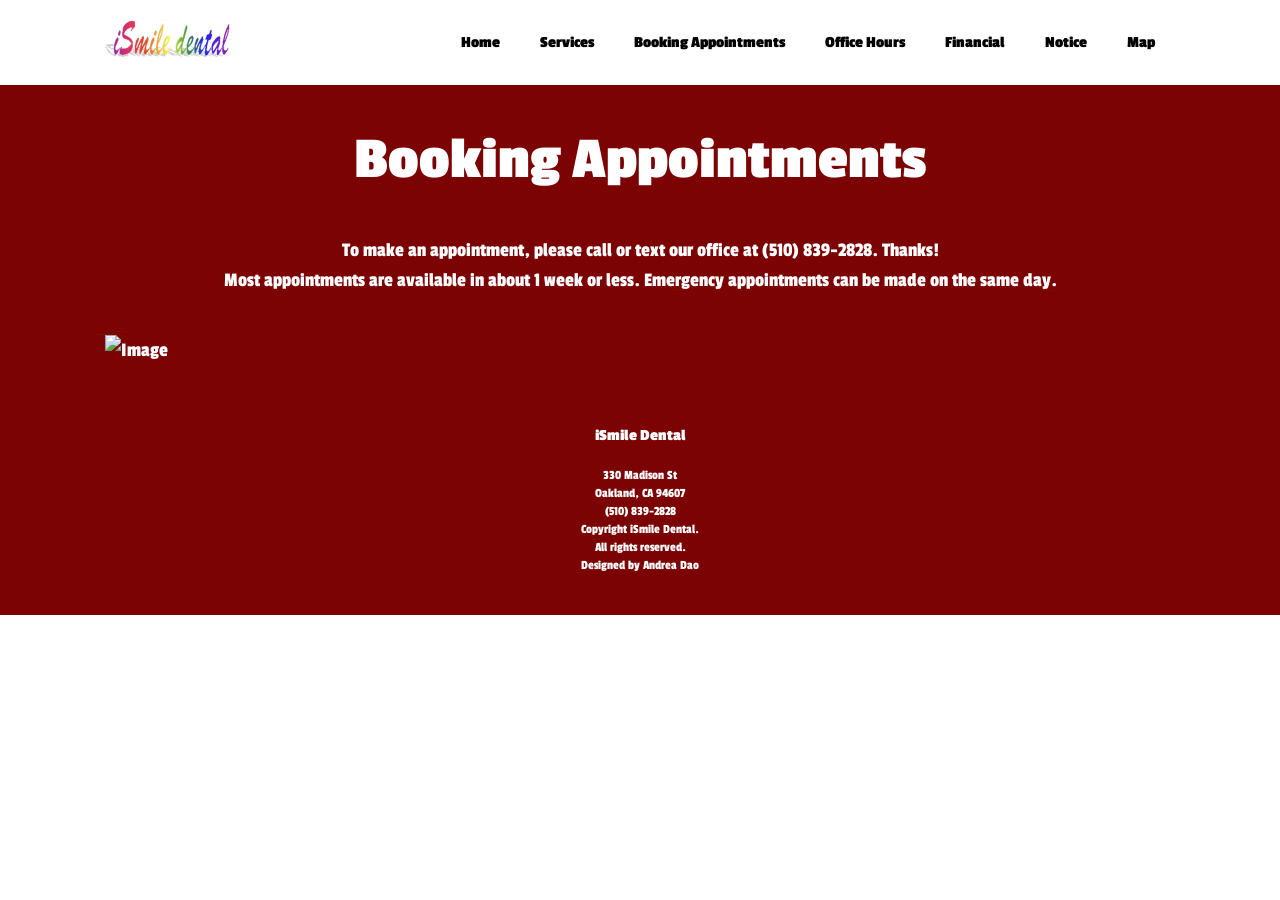
==== booking.html @ e90bde4b "initial commit" ====
<!DOCTYPE html>
<html lang="en">
<head>
    <meta charset="UTF-8">
    <meta name="viewport" content="width=device-width, initial-scale=1.0">
    <title>Booking Appointments</title>
    <link rel="preconnect" href="https://fonts.googleapis.com">
    <link rel="preconnect" href="https://fonts.gstatic.com" crossorigin>
    <link href="https://fonts.googleapis.com/css2?family=Passion+One:wght@400;700;900&display=swap" rel="stylesheet">
    <link rel="stylesheet" href="css/style.css">
    <link rel="shortcut icon" href = "images/tooth.jpg" type = "image/x-icon">
</head>
<body>
    <nav class="navbar">
        <div class="container">
            <div class="logo">
                <a href="index.html">
                    <img src="images/smalllogo.png" alt="logo">
                </a>
            </div>
            <div class="main-menu">
                <ul>
                    <li><a href="index.html">Home</a></li>
                    <li><a href="services.html">Services</a></li>
                    <li><a href="booking.html">Booking Appointments</a></li>
                    <li><a href="hours.html">Office Hours</a></li>
                    <li><a href="financial.html">Financial</a></li>
                    <li><a href="notice.html">Notice</a></li>
                    <li><a href="map.html">Map</a></li>
                </ul>
            </div>
            <button class="hamburger-button">
                <div class="hamburger-line"></div>
                <div class="hamburger-line"></div>
                <div class="hamburger-line"></div>
            </button>
            <div class="mobile-menu">
                <ul>
                    <li><a href="index.html">Home</a></li>
                    <li><a href="services.html">Services</a></li>
                    <li><a href="booking.html">Booking <br>Appointments</a></li>
                    <li><a href="hours.html">Office Hours</a></li>
                    <li><a href="financial.html">Financial</a></li>
                    <li><a href="notice.html">Notice</a></li>
                    <li><a href="map.html">Map</a></li>
                </ul>
            </div>
        </div>
    </nav>
    <section class ="ba">
        <div class="container">
                <div class="card-centered">
                    <div class="ba-heading">
                    <h2> Booking Appointments </h2>
                    </div>
                    <p> To make an appointment, please call or text our office at (510) 839-2828. Thanks! <br>Most appointments are available in about 1 week or less. Emergency appointments can be made on the same day.</p>
                </div>
                <div class="ba-image">
                    <img src = "images/baimg.png" alt = "Image">
                </div>
        </div>
    <section>
        <footer class ="footer" color = var(--primary-color)>
            <div class="mycontainer">
                <h5 class = "foot-size"> iSmile Dental </h5>
                    <p class = "foot-size-body"> 330 Madison St<br>Oakland, CA 94607 <br> (510) 839-2828 <br> Copyright iSmile Dental. <br> All rights reserved. <br> Designed by Andrea Dao
                    </p>
            </div>
        </footer>
        <script src="js/main.js"></script>
</body>
</html>
---- css/style.css ----
* {
    box-sizing: border-box;
    margin: 0;
    padding: 0;
}

:root {
    --primary-color: #ff0000;
    --dark-red: #7b0303;
}

body {
    font-family: 'Passion One', static;
    font-size: 20px;
    line-height: 1.5;
    background: #fff;
}

a {
    text-decoration: none;
    color: #000;
}

ul {
    list-style: none;
}

ol {
    padding-left: 0px;
}

img {
    max-width: 100%;
}

/* Navbar */
.navbar {
    background: #fff;
    padding: 20px;
    font-size: 16px;
}

.navbar .container {
    display: flex;
    justify-content: space-between;
    align-items: center;
}

.navbar .main-menu ul {
    display: flex;
}

.navbar ul li a {
    padding: 10px 20px;
    display: block;
    font-weight: 600;
    transition: 0.5s;
}

.navbar ul li a:hover {
    color: var(--primary-color);
}

/* Flex */

.flex-parent {
    max-width: 1100px;
    width:100%;
    display: flex;
}

.flex-child-element {
    width:100%;
    flex: 1;
    padding: 10px;
    margin: 30px;
}

.flex-child-element:first-child {
    margin-left: 20px;
}

/* Home */

.home {
    margin-bottom: 0px;
}

.home .home-content {
    width: 100%;
}

.home .home-text {
    margin-bottom: 20px;
}

.home .home-blocks {
    margin-bottom: 20px;
    display: table-cell;
    padding: 30px
}

.home .home-image {
    margin-top: 20px;
}

/* Services */

.services {
    margin-bottom: 0px;
    background-color: var(--dark-red);
    color: #fff;
}

.services-grid {
    display: grid;
    grid-template-columns: 1fr 1fr;
    gap: 30px;
}

.services .services-heading {
    width: 100%;
    font-size: 200%;
}

.services .services-text {
    margin-bottom: 20px;
}
.services .services-image {
    margin-top: 20px;
    margin-bottom: 20px;
}

.services .services-content {
    width: 100%;
}

/* Booking Appointments */

.ba {
    margin-bottom: 0px;
    background-color: var(--dark-red);
    color: #fff;
}

.ba .ba-heading {
    width: 100%;
    font-size: 200%;
    padding: 30px;
}

.ba .ba-text {
    margin-bottom: 20px;
}
.ba .ba-image {
    padding-top: 20px;
    margin-top: 20px;
    margin-bottom: 20px;
}

.ba .ba-container {
    display: flex;
    justify-content: center;
}

/* Office Hours */

.oh {
    margin-bottom: 0px;
    background-color: #fff;
    color: #000;
}

.oh .oh-heading {
    width: 100%;
    font-size: 200%;
    padding: 30px;
    text-align: center;
}

.oh .oh-text {
    margin-bottom: 20px;
    text-align: center;
}
.oh .oh-image {
    padding-top: 20px;
    margin-top: 20px;
    margin-bottom: 20px;
}

.oh .oh-container {
    display: flex;
    justify-content: center;
}

/* Financial */

.fin {
    margin-bottom: 0px;
    background-color: #fff;
    color: #000;
}

.fin .big-heading {
    width: 100%;
    font-size: 500%;
    padding: 30px;
    text-align: center;
}

.fin .fin-heading {
    width: 100%;
    font-size: 200%;
    padding: 30px;
    text-align: center;
}

.fin .fin-text {
    margin-bottom: 20px;
    font-size:150%;
    text-align: center;
}
.fin .fin-image {
    padding-top: 20px;
    margin-top: 20px;
    margin-bottom: 20px;
}

.fin .fin-container {
    display: flex;
    justify-content: center;
}

/* Notice */

.noti {
    margin-bottom: 00px;
    background-color: #fff;
    color: #000;
}

.noti .noti-big-heading {
    width: 100%;
    font-size: 500%;
    padding: 30px;
    text-align: center;
}

.noti .noti-heading {
    width: 100%;
    font-size: 200%;
    padding-top: 20px;
    text-align: center;
    padding-bottom:0px;
}

.noti .noti-text {
    margin-bottom: 20px;
    font-size:150%;
    text-align: center;
}
.noti .noti-image {
    padding-top: 20px;
    margin-top: 20px;
    margin-bottom: 20px;
    width:50%;
    height:50%;
    display:block;
    margin-left:auto;
    margin-right:auto;
}

.noti .noti-container {
    display: flex;
    justify-content: center;
}

/* Map */

.themap {
    margin-bottom: 00px;
    background-color: #fff;
    color: #000;
}

.themap .themap-heading {
    width: 100%;
    font-size: 200%;
    padding-top: 30px;
    text-align: center;
}

.themap .themap-text {
    margin-bottom: 20px;
    font-size:150%;
    text-align: center;
}

.themap .themap-container {
    display: flex;
    justify-content: center;
}

.addspace {
    margin-top: 50px;
}

/* Utility Classes */
.container {
    max-width: 1100px;
    margin: 0 auto;
    padding: 0 15px;
}

.container-sm {
    max-width: 900px;
    margin: 0 auto;
    padding: 0 15px;
}


/* Buttons */

.btn {
    display: inline-block;
    padding: 13px 20px;
    background: var(--primary-color);
    color: #fff;
    font-weight: 600;
    text-decoration: none;
    border: none;
    border-radius: 10 px;
    cursor: pointer;
    transition: 0.5s;
}

.btn:hover {
    opacity: 0.8;
}

.btn-primary {
    background: var(--primary-color);
    color: #fff;
}

.btn-dark {
    background: var(--dark-red);
    color: #fff;
}

.btn-block {
    display: block;
    width: 100%;
}

/* Text Classes */
.text-xxl {
    font-size: 4rem;
    line-height: 1.2;
    font-weight: 600;
    margin: 40px 0 20px;
}

.text-xl {
    font-size: 2.5rem;
    line-height: 1.4;
    font-weight: normal;
    margin: 40px 0 20px;
}

.text-lg {
    font-size: 1.8rem;
    line-height: 1.4;
    font-weight: normal;
    margin: 30px 0 20px;
}

.text-md {
    font-size: 1.5rem;
    line-height: 1.4;
    font-weight: normal;
    margin: 20px 0 10px;
}

.text-sm {
    font-size: 0.9rem;
    line-height: 1.4;
    font-weight: normal;
    margin: 10px 0 5px;
}

.text-center {
    text-align: center;
}

/* Card */

.card {
    background: var(--dark-red);
    color: #fff;
    border-radius: 10px;
    padding: 20px;
    text-align: center;
    display: inline-block; 
    /* inline-block removed made card centere */
}

.card-special {
    background: #fff;
    color: #000;
    border-radius: 10px;
    padding: 20px;
    text-align: center;
    display: inline-block; 
    /* inline-block removed made card centere */
}

.card-centered {
    background: var(--dark-red);
    color: #fff;
    border-radius: 10px;
    text-align: center;
}

.card-notice {
    background: #fff;
    color: #000;
    border-radius: 10px;
    padding: 20px;
    text-align: center;
}

.gridattempt {
    display: grid;
    grid-template-columns: repeat(2,1fr);
    gap: 10px;
}

.testcard {
    background: #fff;
    color: #000;
    border-radius: 20px;
    padding: 15px;
    margin-bottom: 10px;
}

.footer {
    background: var(--dark-red);
    color: #fff;
    padding: 20px;
    text-align: center;
}


.foot-size {
    font-size: 1rem;
    line-height: 1.4;
    font-weight: bold;
    margin: 20px 0 20px;
}

.foot-size-body {
    font-size: 0.8rem;
    line-height: 1.4;
    font-weight: normal;
    margin: 20px 0 20px;
}

.mycontainer {
    max-width: 1100px;
    margin: 0 auto;
    padding: 0px 0px;
}

.fin-lg {
    font-size: 2.5rem;
    line-height: 1.4;
    font-weight: normal;
    margin: 10px 0 10px;
}
/* Hamburger Button */
.hamburger-button {
    display:none;
    background: none;
    border: none;
    cursor: pointer;
    padding: 10px;
    z-index: 1000;
}

.hamburger-button .hamburger-line {
    width: 30px;
    height: 3px;
    background: #333;
    margin: 6px 0;
}

/* Mobile Menu */
.mobile-menu {
    position: fixed;
    top: 0;
    right: -200px;
    width: 175px;
    height: 100%;
    z-index: 100;
    background: #fff;
    box-shadow: 0px 0px 10px rgba(0,0,0,0.2);
    transition: right 0.3s ease-in-out;
}

.mobile-menu.active {
    right: 0;
}

.mobile-menu ul {
    margin-top: 100px;
    padding-right: 10px;
}

.mobile-menu ul li {
    margin: 10px 0;
}

.mobile-menu ul li a {
    font-size: 20px;
    transition: 0.3s;
}

/* Media Queries */

@media (max-width:960px) {
    .text-xxl {
        font-size: 2.5rem;
    }
    .card-notice {
        font-size: 1rem;
    }
}

@media(max-width:670px) {
    .navbar .main-menu {
        display:none;
    }

    .navbar .hamburger-button {
        display:block;
    }
}

@media (max-width: 500px) {
    .text-xxl {
        font-size: 2rem;
    }
}

.framespace {
    margin-bottom: 30px;
}
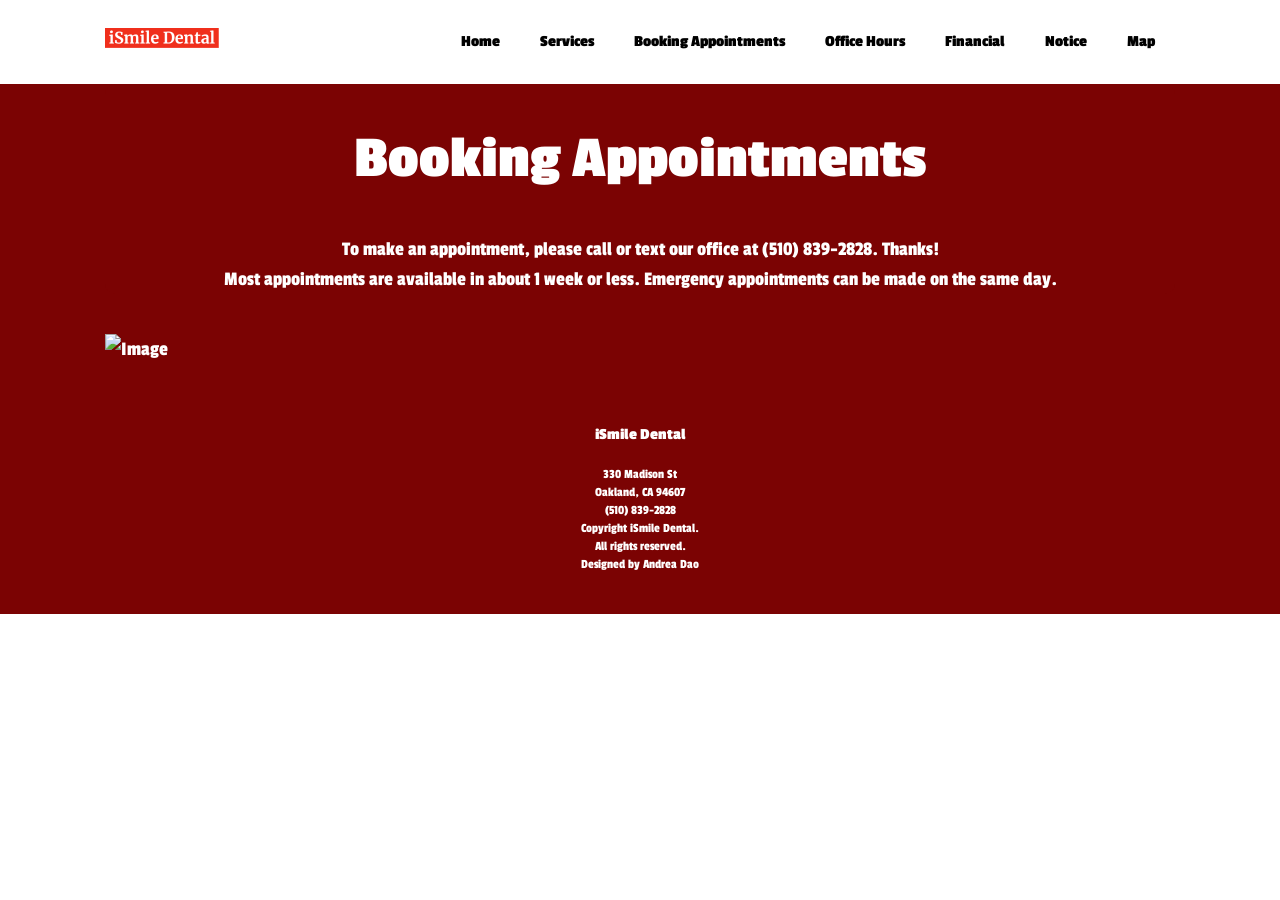
==== commit 94261548: "second commit" ====
--- a/booking.html
+++ b/booking.html
@@ -15,7 +15,7 @@
         <div class="container">
             <div class="logo">
                 <a href="index.html">
-                    <img src="images/smalllogo.png" alt="logo">
+                    <img src="images/newlogo.png" alt="logo">
                 </a>
             </div>
             <div class="main-menu">
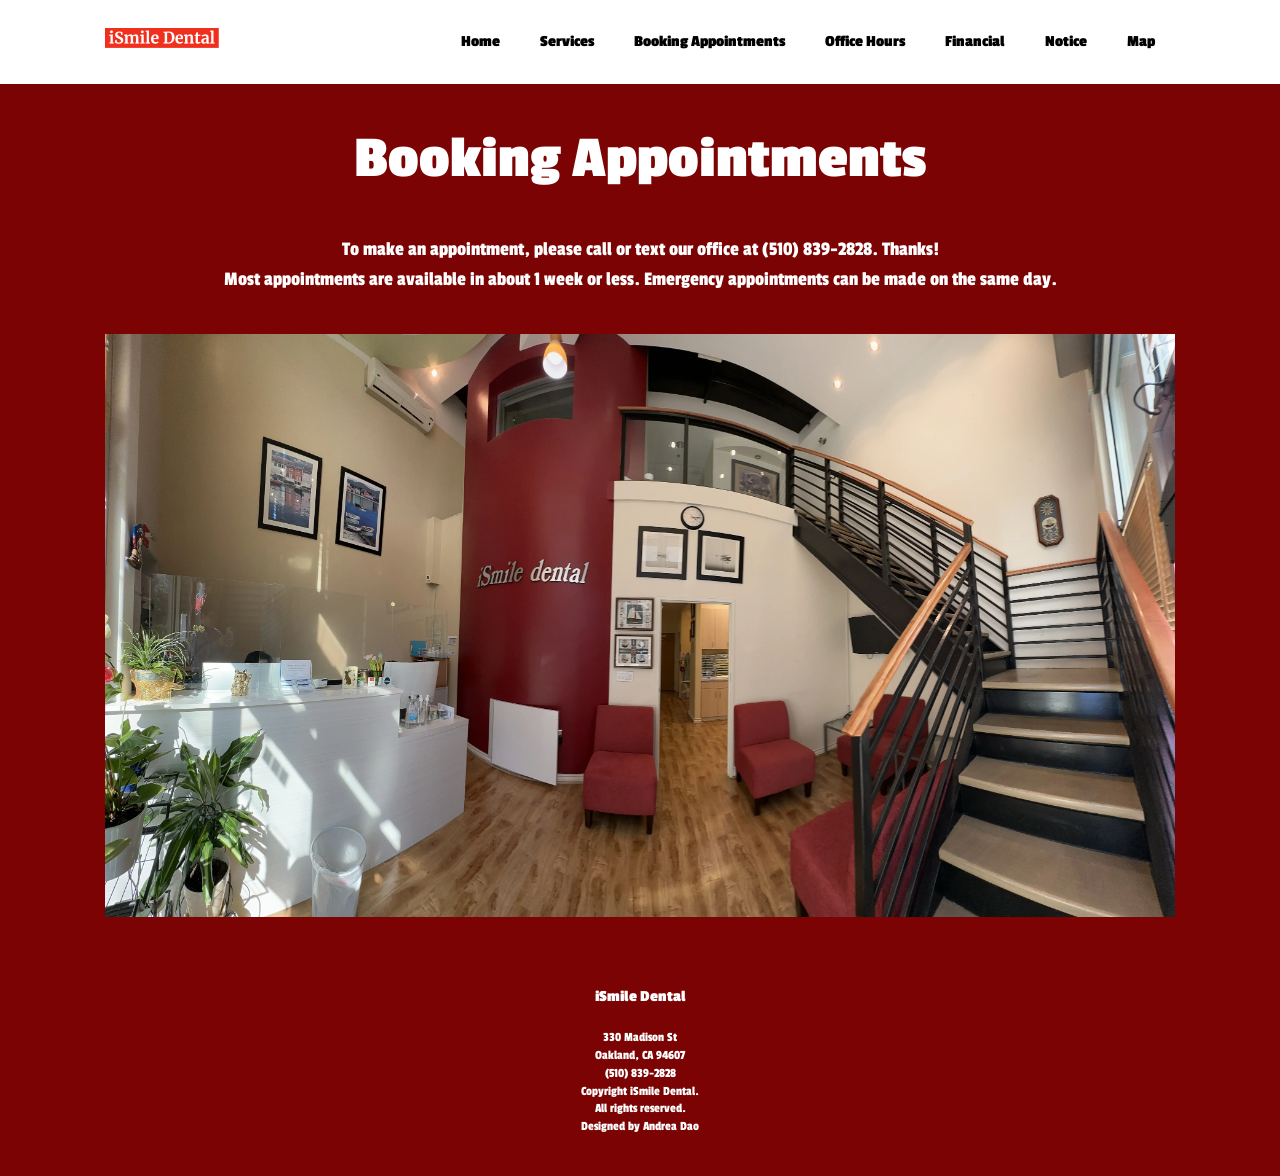
==== commit b112cc64: "all images to webp" ====
--- a/booking.html
+++ b/booking.html
@@ -14,13 +14,13 @@
     <nav class="navbar">
         <div class="container">
             <div class="logo">
-                <a href="index.html">
+                <a href="/">
                     <img src="images/newlogo.png" alt="logo">
                 </a>
             </div>
             <div class="main-menu">
                 <ul>
-                    <li><a href="index.html">Home</a></li>
+                    <li><a href="/">Home</a></li>
                     <li><a href="services.html">Services</a></li>
                     <li><a href="booking.html">Booking Appointments</a></li>
                     <li><a href="hours.html">Office Hours</a></li>
@@ -36,7 +36,7 @@
             </button>
             <div class="mobile-menu">
                 <ul>
-                    <li><a href="index.html">Home</a></li>
+                    <li><a href="/">Home</a></li>
                     <li><a href="services.html">Services</a></li>
                     <li><a href="booking.html">Booking <br>Appointments</a></li>
                     <li><a href="hours.html">Office Hours</a></li>
@@ -56,7 +56,10 @@
                     <p> To make an appointment, please call or text our office at (510) 839-2828. Thanks! <br>Most appointments are available in about 1 week or less. Emergency appointments can be made on the same day.</p>
                 </div>
                 <div class="ba-image">
-                    <img src = "images/baimg.png" alt = "Image">
+                    <picture> 
+                        <source srcset="images/baimg.webp" type="image/webp">
+                        <img src = "images/baimg.png" alt = "Image" loading="lazy">
+                    </picture>
                 </div>
         </div>
     <section>
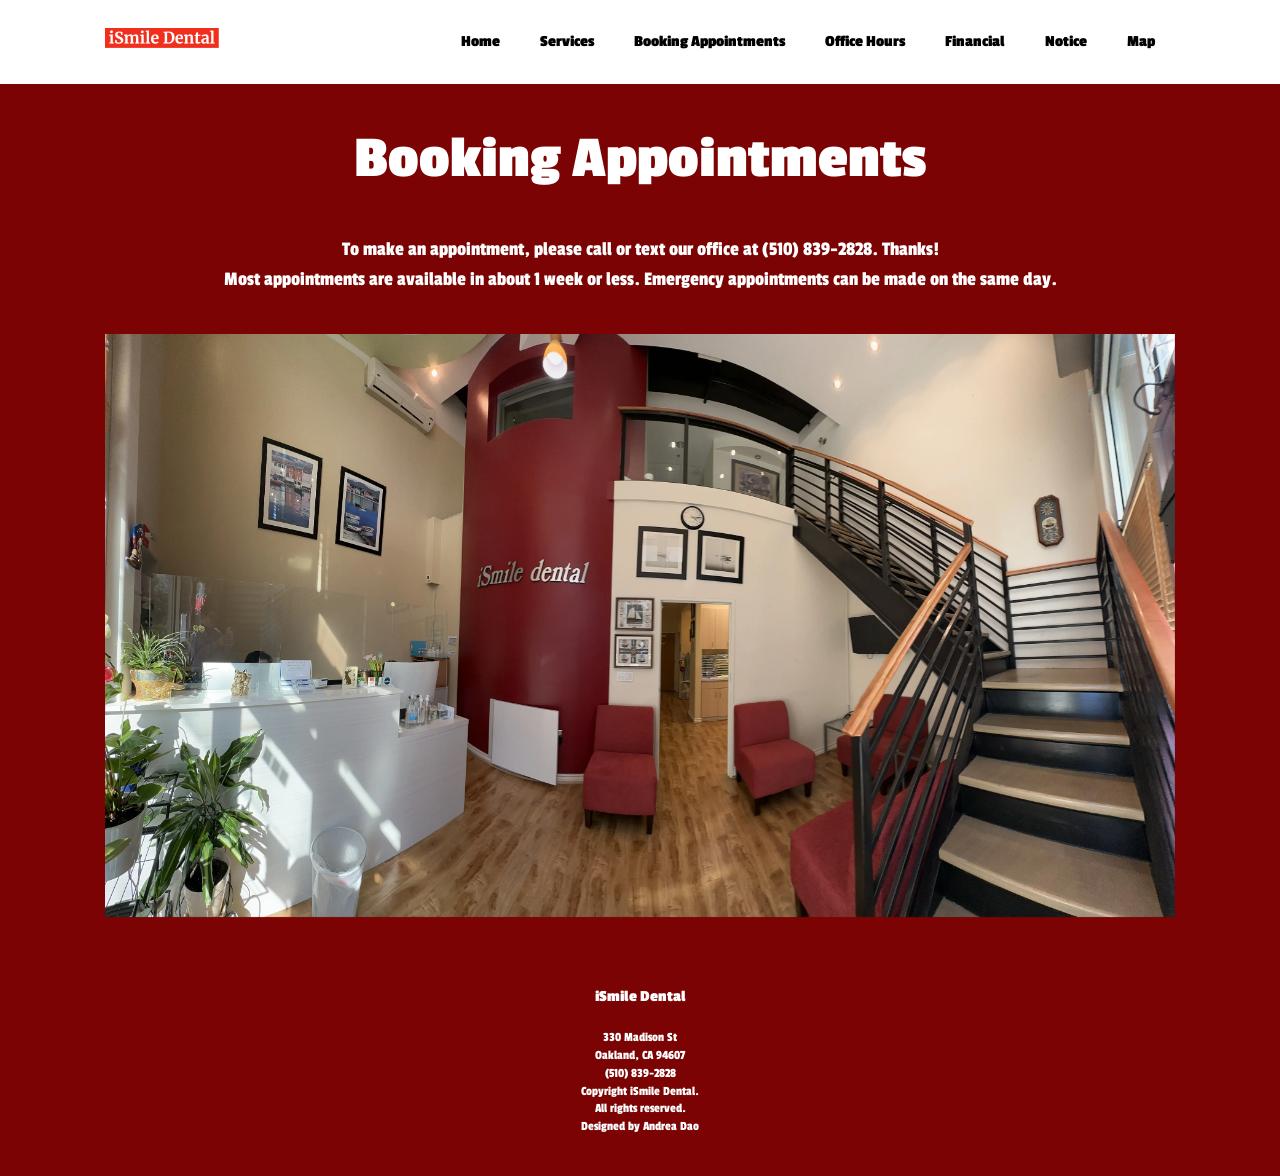
==== commit e9917981: "ooh image fade in" ====
--- a/booking.html
+++ b/booking.html
@@ -56,7 +56,7 @@
                     <p> To make an appointment, please call or text our office at (510) 839-2828. Thanks! <br>Most appointments are available in about 1 week or less. Emergency appointments can be made on the same day.</p>
                 </div>
                 <div class="ba-image">
-                    <picture> 
+                    <picture class="spawn-image"> 
                         <source srcset="images/baimg.webp" type="image/webp">
                         <img src = "images/baimg.png" alt = "Image" loading="lazy">
                     </picture>
--- a/css/style.css
+++ b/css/style.css
@@ -144,9 +144,16 @@
 }
 
 .ba .ba-heading {
-    width: 100%;
+    max-width: 100%;
     font-size: 200%;
+    box-sizing: border-box;
     padding: 30px;
+}
+
+@media (max-width: 768px) {
+    .ba .ba-heading {
+        font-size: 175%;
+    }
 }
 
 .ba .ba-text {
@@ -260,8 +267,8 @@
     text-align: center;
 }
 .noti .noti-image {
-    padding-top: 20px;
-    margin-top: 20px;
+    padding-top: 10px;
+    margin-top: 10px;
     margin-bottom: 20px;
     width:50%;
     height:50%;
@@ -555,4 +562,62 @@
 
 .framespace {
     margin-bottom: 30px;
-}+}
+
+/* center iframe on page */
+.map-container {
+   display: flex;
+   justify-content: center; /* keep in middle */ 
+   padding: 0 20px; /* breathing room for mobile screens*/
+   margin-top: 20px;
+   margin-bottom: 50px;
+}
+
+.map-container iframe {
+    width: 100%;
+    max-width: 600px; /* for desktop */
+    aspect-ratio: 4/3;
+    height: auto;
+    border-radius: 8px;
+}
+
+/* target "tel:" */
+a[href^="tel"] {
+  color: inherit; /* Uses the parent element's text color */
+}
+
+@keyframes fadeDown {
+    0% {
+        opacity: 0;
+        transform: translateY(-30px);
+    }
+    100% {
+        opacity: 1;
+        transform: translateY(0);
+    }
+}
+
+.spawn-image {
+    animation: fadeDown 1s ease-out forwards;
+    opacity: 0;
+    animation-delay: 0.15s;
+}
+
+.spawn-image-map {
+    animation: fadeDown 1s ease-out forwards;
+    opacity: 0;
+}
+
+
+    /*
+.hidden {
+    opacity: 0;
+    transform: translateY(-50px);
+    transition: all 1s ease-out;
+}
+
+.show {
+    opacity: 1;
+    transform: translateY(0);
+}
+    */
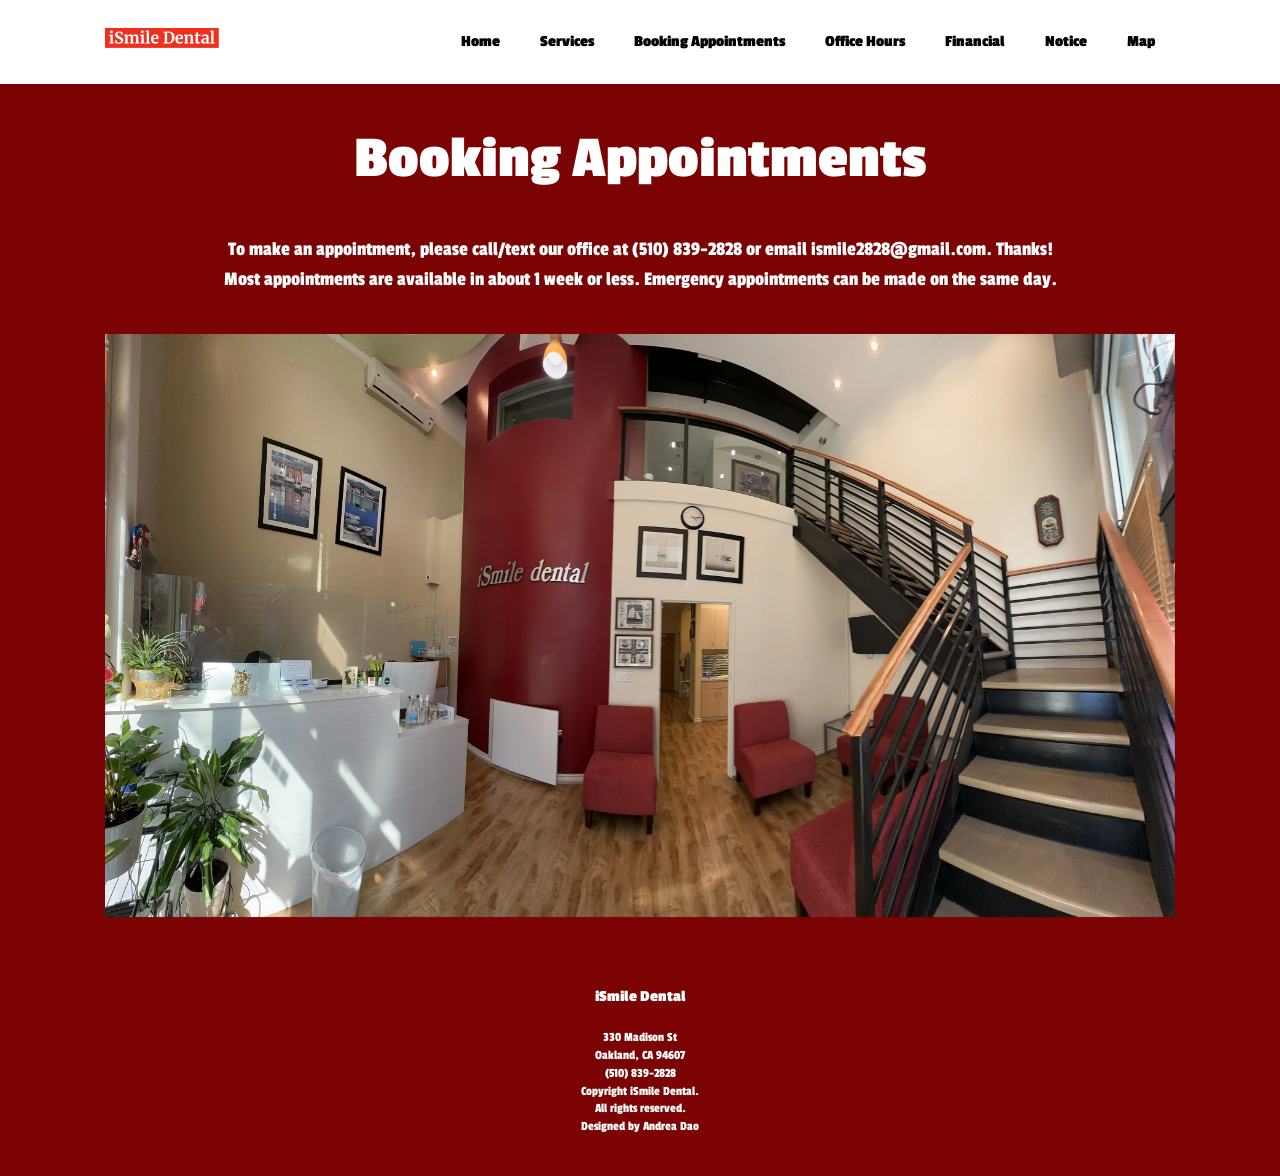
==== commit 11556fbc: "updated with email added" ====
--- a/booking.html
+++ b/booking.html
@@ -53,7 +53,7 @@
                     <div class="ba-heading">
                     <h2> Booking Appointments </h2>
                     </div>
-                    <p> To make an appointment, please call or text our office at (510) 839-2828. Thanks! <br>Most appointments are available in about 1 week or less. Emergency appointments can be made on the same day.</p>
+                    <p> To make an appointment, please call/text our office at (510) 839-2828 or email ismile2828@gmail.com. Thanks! <br>Most appointments are available in about 1 week or less. Emergency appointments can be made on the same day.</p>
                 </div>
                 <div class="ba-image">
                     <picture class="spawn-image"> 
--- a/css/style.css
+++ b/css/style.css
@@ -603,12 +603,6 @@
     animation-delay: 0.15s;
 }
 
-.spawn-image-map {
-    animation: fadeDown 1s ease-out forwards;
-    opacity: 0;
-}
-
-
     /*
 .hidden {
     opacity: 0;
